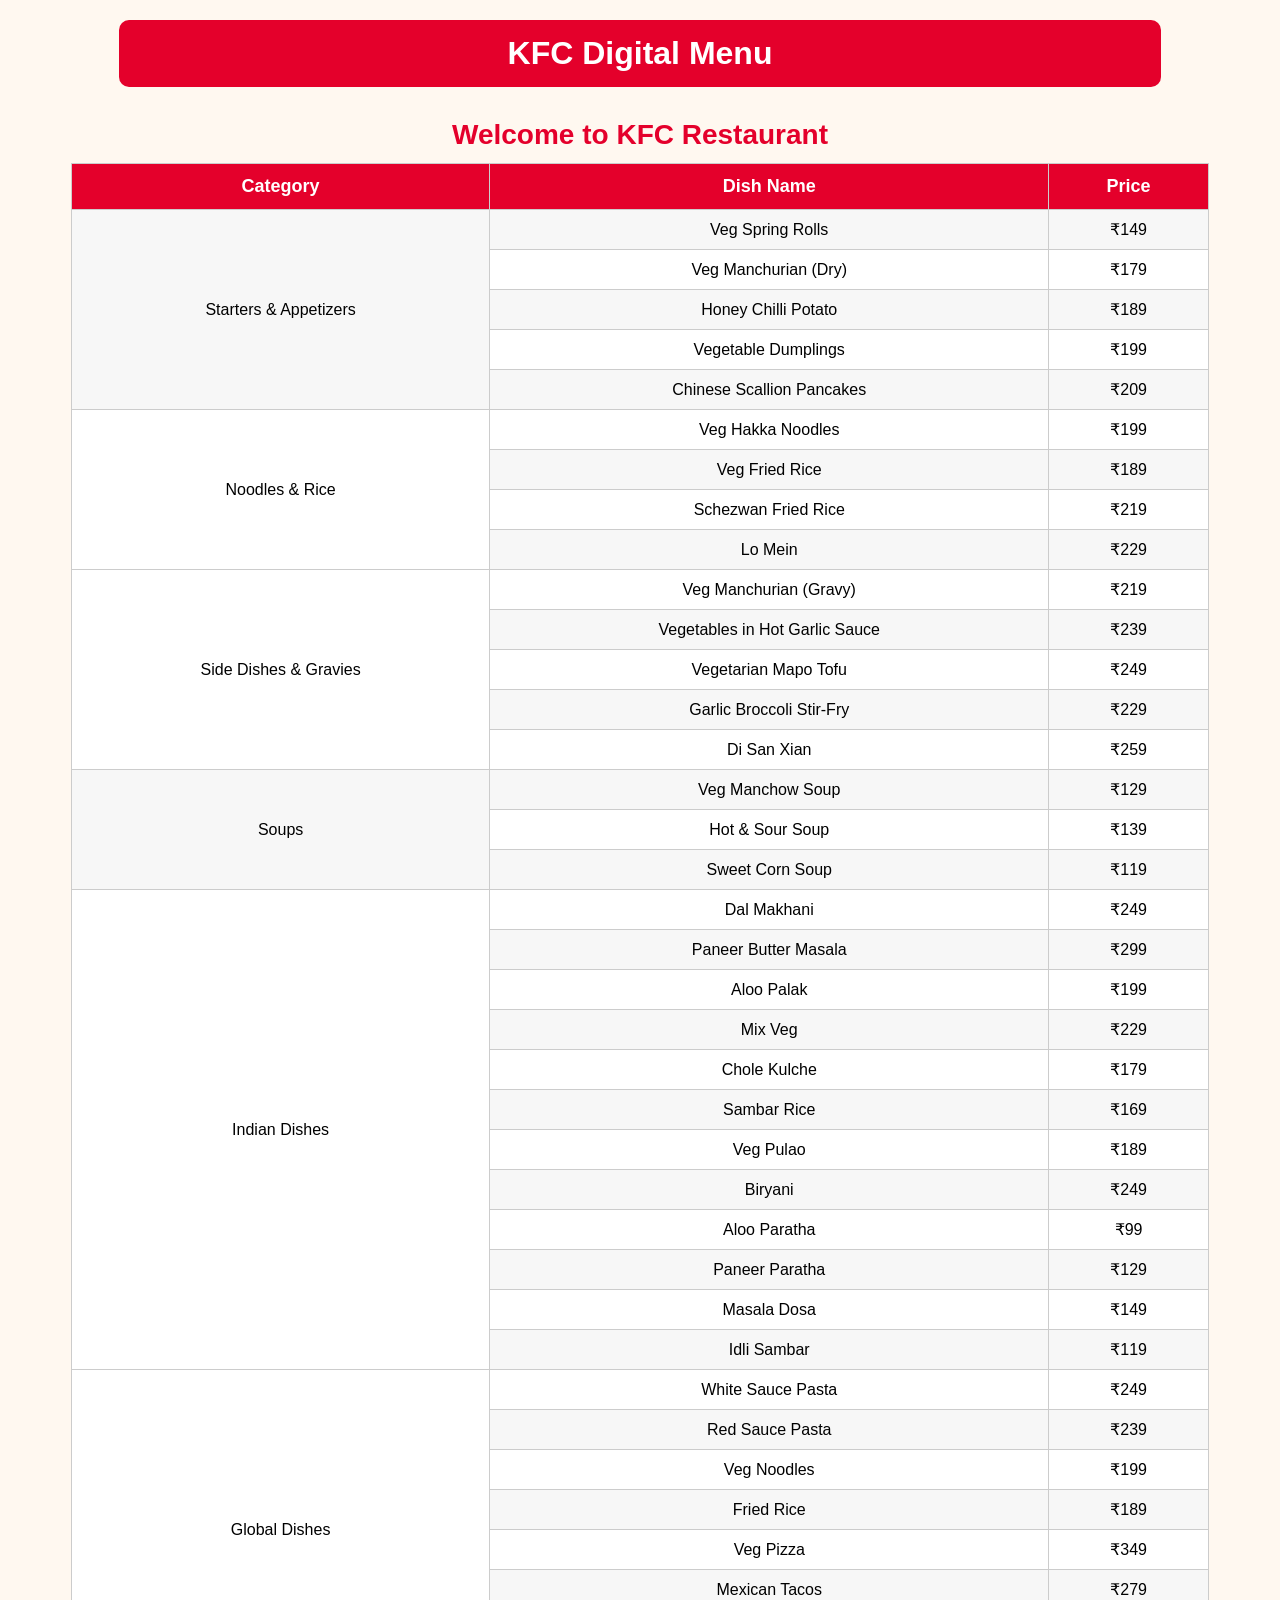
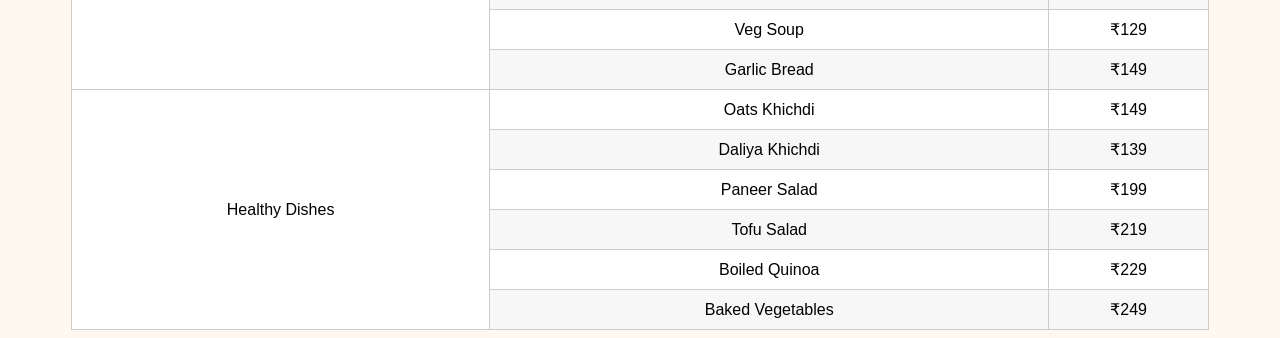
==== index.html @ dbcd3e75 "Rename digital_manu.html to index.html" ====
<!DOCTYPE html>
<html lang="en">
<head>
    <meta charset="UTF-8">
    <title>KFC Digital Menu</title>
    <link rel="stylesheet" href="digital_manu.css">
</head>
<body>

    <h1>KFC Digital Menu</h1>

    <table>
        <caption>Welcome to KFC Restaurant</caption>

        <tr>
            <th>Category</th>
            <th>Dish Name</th>
            <th>Price</th>
        </tr>

        <!-- Starters -->
        <tr><td rowspan="5">Starters & Appetizers</td><td>Veg Spring Rolls</td><td>₹149</td></tr>
        <tr><td>Veg Manchurian (Dry)</td><td>₹179</td></tr>
        <tr><td>Honey Chilli Potato</td><td>₹189</td></tr>
        <tr><td>Vegetable Dumplings</td><td>₹199</td></tr>
        <tr><td>Chinese Scallion Pancakes</td><td>₹209</td></tr>

        <!-- Noodles -->
        <tr><td rowspan="4">Noodles & Rice</td><td>Veg Hakka Noodles</td><td>₹199</td></tr>
        <tr><td>Veg Fried Rice</td><td>₹189</td></tr>
        <tr><td>Schezwan Fried Rice</td><td>₹219</td></tr>
        <tr><td>Lo Mein</td><td>₹229</td></tr>

        <!-- Side Dishes -->
        <tr><td rowspan="5">Side Dishes & Gravies</td><td>Veg Manchurian (Gravy)</td><td>₹219</td></tr>
        <tr><td>Vegetables in Hot Garlic Sauce</td><td>₹239</td></tr>
        <tr><td>Vegetarian Mapo Tofu</td><td>₹249</td></tr>
        <tr><td>Garlic Broccoli Stir-Fry</td><td>₹229</td></tr>
        <tr><td>Di San Xian</td><td>₹259</td></tr>

        <!-- Soups -->
        <tr><td rowspan="3">Soups</td><td>Veg Manchow Soup</td><td>₹129</td></tr>
        <tr><td>Hot & Sour Soup</td><td>₹139</td></tr>
        <tr><td>Sweet Corn Soup</td><td>₹119</td></tr>

        <!-- Indian -->
        <tr><td rowspan="12">Indian Dishes</td><td>Dal Makhani</td><td>₹249</td></tr>
        <tr><td>Paneer Butter Masala</td><td>₹299</td></tr>
        <tr><td>Aloo Palak</td><td>₹199</td></tr>
        <tr><td>Mix Veg</td><td>₹229</td></tr>
        <tr><td>Chole Kulche</td><td>₹179</td></tr>
        <tr><td>Sambar Rice</td><td>₹169</td></tr>
        <tr><td>Veg Pulao</td><td>₹189</td></tr>
        <tr><td>Biryani</td><td>₹249</td></tr>
        <tr><td>Aloo Paratha</td><td>₹99</td></tr>
        <tr><td>Paneer Paratha</td><td>₹129</td></tr>
        <tr><td>Masala Dosa</td><td>₹149</td></tr>
        <tr><td>Idli Sambar</td><td>₹119</td></tr>

        <!-- Global -->
        <tr><td rowspan="8">Global Dishes</td><td>White Sauce Pasta</td><td>₹249</td></tr>
        <tr><td>Red Sauce Pasta</td><td>₹239</td></tr>
        <tr><td>Veg Noodles</td><td>₹199</td></tr>
        <tr><td>Fried Rice</td><td>₹189</td></tr>
        <tr><td>Veg Pizza</td><td>₹349</td></tr>
        <tr><td>Mexican Tacos</td><td>₹279</td></tr>
        <tr><td>Veg Soup</td><td>₹129</td></tr>
        <tr><td>Garlic Bread</td><td>₹149</td></tr>

        <!-- Healthy -->
        <tr><td rowspan="6">Healthy Dishes</td><td>Oats Khichdi</td><td>₹149</td></tr>
        <tr><td>Daliya Khichdi</td><td>₹139</td></tr>
        <tr><td>Paneer Salad</td><td>₹199</td></tr>
        <tr><td>Tofu Salad</td><td>₹219</td></tr>
        <tr><td>Boiled Quinoa</td><td>₹229</td></tr>
        <tr><td>Baked Vegetables</td><td>₹249</td></tr>

    </table>

</body>
</html>
---- digital_manu.css ----
body{
    font-family: Arial, sans-serif;
    background-color: #fff8f0;
    text-align: center;
}

h1{
    color: white;
    background-color: #e4002b;
    padding: 15px;
    border-radius: 10px;
    width: 80%;
    margin: 20px auto;
}

table{
    width: 90%;
    margin: auto;
    border-collapse: collapse;
    background-color: white;
}

caption{
    font-size: 28px;
    font-weight: bold;
    color: #e4002b;
    padding: 12px;
}

th{
    background-color: #e4002b;
    color: white;
    font-size: 18px;
    padding: 12px;
}

td{
    padding: 10px;
}

table, th, td{
    border: 1px solid #ccc;
}

tr:nth-child(even){
    background-color: #f7f7f7;
}

tr:hover{
    background-color: #ffe5e5;
}
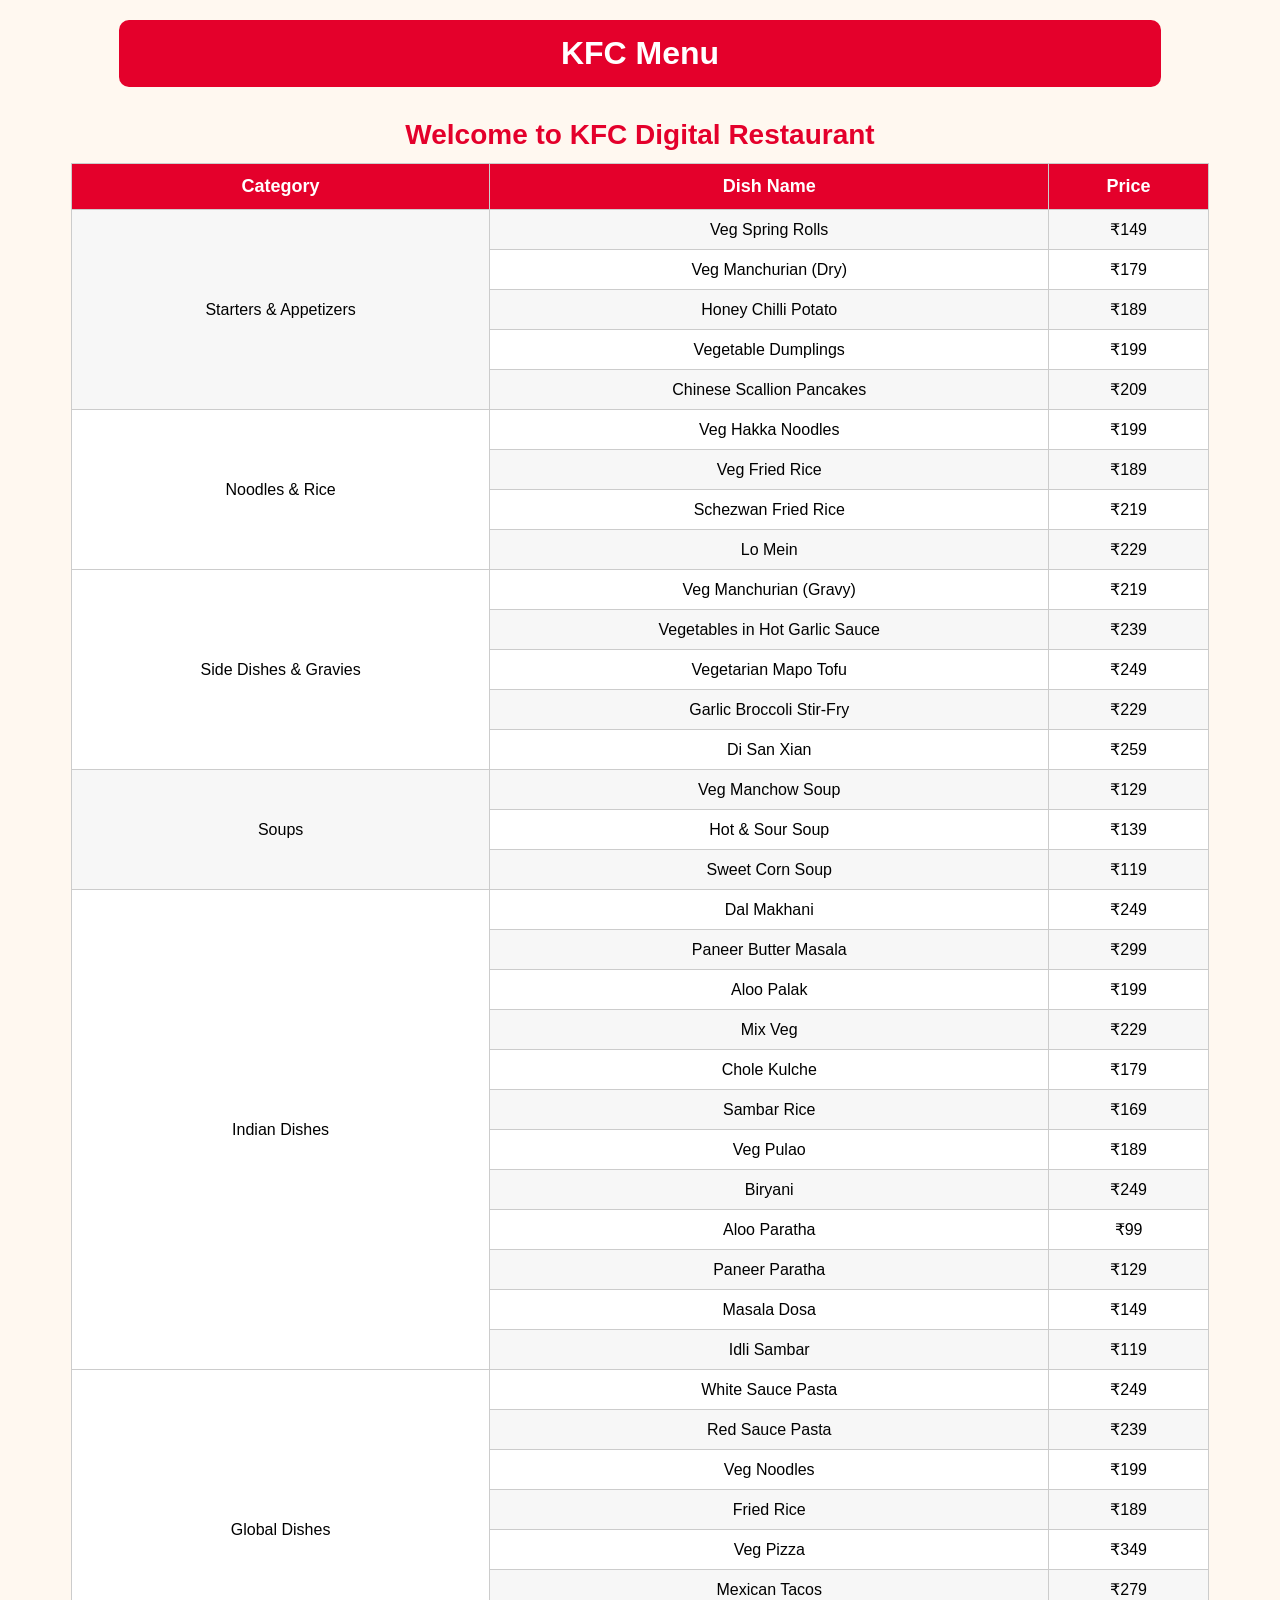
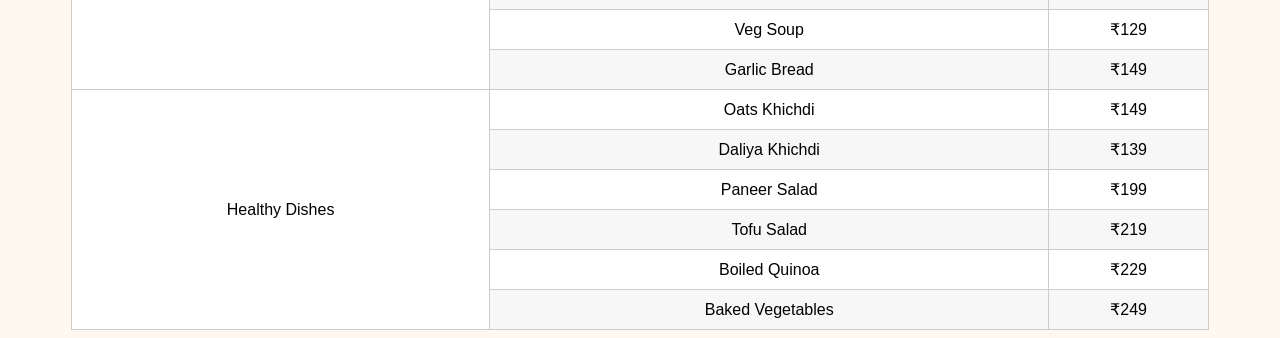
==== commit f02bca6e: "Revise KFC Digital Menu content Updated the KFC Digital Menu with new dish names and prices." ====
--- a/index.html
+++ b/index.html
@@ -1,3 +1,6 @@
+<!-- Name - Ishant Gupta--!>
+<!--   Roll No - 2502901520162--!>
+<!-- Section - 6  --!>
 <!DOCTYPE html>
 <html lang="en">
 <head>
@@ -7,10 +10,10 @@
 </head>
 <body>
 
-    <h1>KFC Digital Menu</h1>
+    <h1>KFC Menu</h1>
 
     <table>
-        <caption>Welcome to KFC Restaurant</caption>
+        <caption>Welcome to KFC Digital Restaurant</caption>
 
         <tr>
             <th>Category</th>
